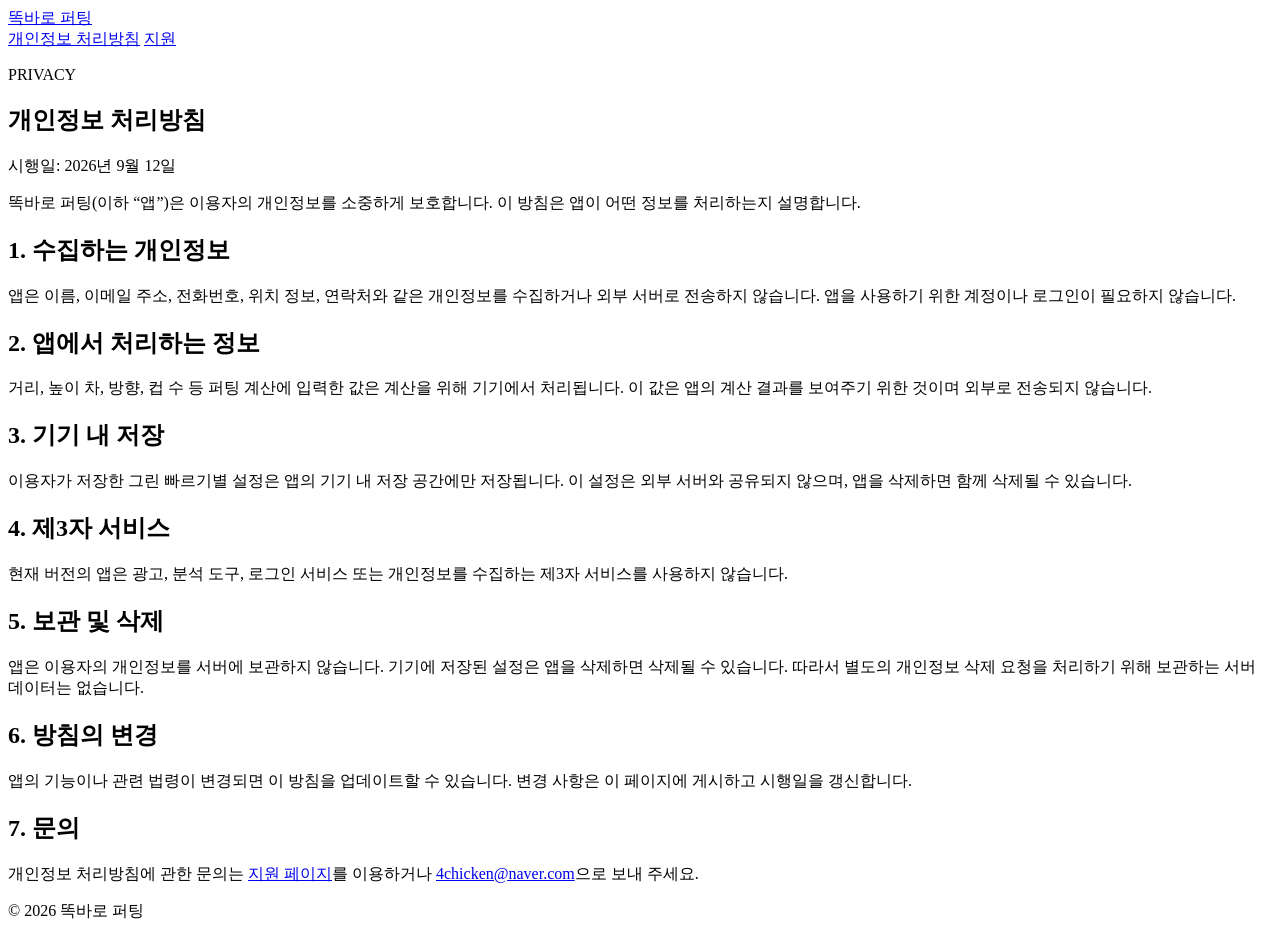
==== apps/tokbaro/privacy.html @ eb53dbae "docs: publish app policy pages" ====
<!doctype html>
<html lang="ko">
  <head>
    <meta charset="utf-8" />
    <meta name="viewport" content="width=device-width, initial-scale=1" />
    <meta
      name="description"
      content="똑바로 퍼팅 개인정보 처리방침"
    />
    <title>개인정보 처리방침 | 똑바로 퍼팅</title>
    <link rel="stylesheet" href="style.css" />
  </head>
  <body>
    <main>
      <header>
        <a class="brand" href="index.html">똑바로 퍼팅</a>
        <nav aria-label="주요 메뉴">
          <a href="privacy.html">개인정보 처리방침</a>
          <a href="support.html">지원</a>
        </nav>
      </header>

      <section class="hero">
        <p class="eyebrow">PRIVACY</p>
        <h1>개인정보 처리방침</h1>
        <p class="muted">시행일: 2026년 9월 12일</p>
      </section>

      <article class="card">
        <p>
          똑바로 퍼팅(이하 “앱”)은 이용자의 개인정보를 소중하게 보호합니다.
          이 방침은 앱이 어떤 정보를 처리하는지 설명합니다.
        </p>

        <h2>1. 수집하는 개인정보</h2>
        <p>
          앱은 이름, 이메일 주소, 전화번호, 위치 정보, 연락처와 같은 개인정보를
          수집하거나 외부 서버로 전송하지 않습니다. 앱을 사용하기 위한 계정이나
          로그인이 필요하지 않습니다.
        </p>

        <h2>2. 앱에서 처리하는 정보</h2>
        <p>
          거리, 높이 차, 방향, 컵 수 등 퍼팅 계산에 입력한 값은 계산을 위해
          기기에서 처리됩니다. 이 값은 앱의 계산 결과를 보여주기 위한 것이며
          외부로 전송되지 않습니다.
        </p>

        <h2>3. 기기 내 저장</h2>
        <p>
          이용자가 저장한 그린 빠르기별 설정은 앱의 기기 내 저장 공간에만
          저장됩니다. 이 설정은 외부 서버와 공유되지 않으며, 앱을 삭제하면
          함께 삭제될 수 있습니다.
        </p>

        <h2>4. 제3자 서비스</h2>
        <p>
          현재 버전의 앱은 광고, 분석 도구, 로그인 서비스 또는 개인정보를
          수집하는 제3자 서비스를 사용하지 않습니다.
        </p>

        <h2>5. 보관 및 삭제</h2>
        <p>
          앱은 이용자의 개인정보를 서버에 보관하지 않습니다. 기기에 저장된
          설정은 앱을 삭제하면 삭제될 수 있습니다. 따라서 별도의 개인정보
          삭제 요청을 처리하기 위해 보관하는 서버 데이터는 없습니다.
        </p>

        <h2>6. 방침의 변경</h2>
        <p>
          앱의 기능이나 관련 법령이 변경되면 이 방침을 업데이트할 수 있습니다.
          변경 사항은 이 페이지에 게시하고 시행일을 갱신합니다.
        </p>

        <h2>7. 문의</h2>
        <p>
          개인정보 처리방침에 관한 문의는 <a href="support.html">지원 페이지</a>를
          이용하거나
          <a href="mailto:4chicken@naver.com">4chicken@naver.com</a>으로 보내 주세요.
        </p>
      </article>

      <footer>© 2026 똑바로 퍼팅</footer>
    </main>
  </body>
</html>
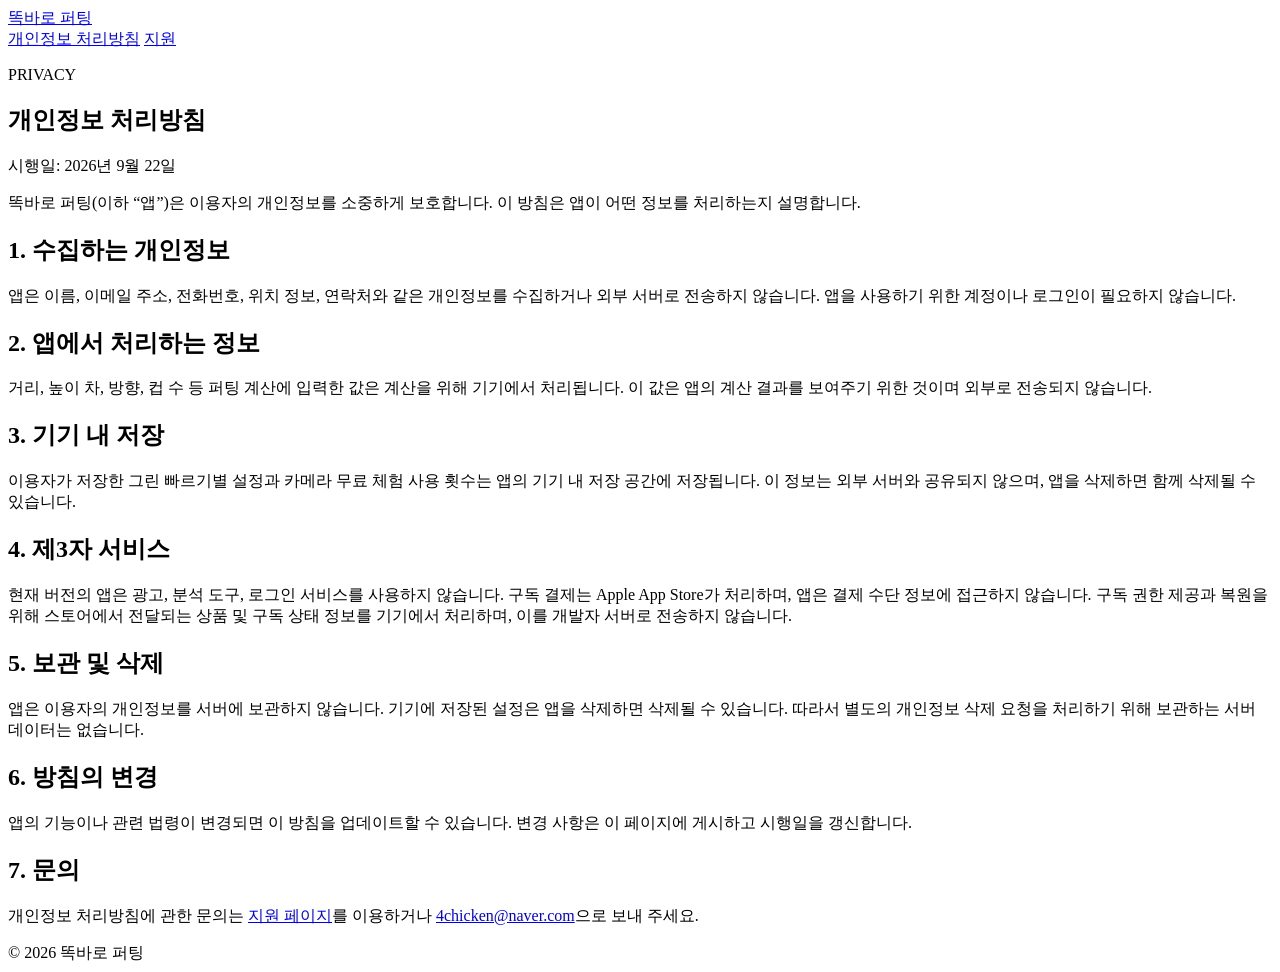
==== commit 532a72f8: "update tokbaro policies" ====
--- a/apps/tokbaro/privacy.html
+++ b/apps/tokbaro/privacy.html
@@ -23,7 +23,7 @@
       <section class="hero">
         <p class="eyebrow">PRIVACY</p>
         <h1>개인정보 처리방침</h1>
-        <p class="muted">시행일: 2026년 9월 12일</p>
+        <p class="muted">시행일: 2026년 9월 22일</p>
       </section>
 
       <article class="card">
@@ -48,15 +48,17 @@
 
         <h2>3. 기기 내 저장</h2>
         <p>
-          이용자가 저장한 그린 빠르기별 설정은 앱의 기기 내 저장 공간에만
-          저장됩니다. 이 설정은 외부 서버와 공유되지 않으며, 앱을 삭제하면
-          함께 삭제될 수 있습니다.
+          이용자가 저장한 그린 빠르기별 설정과 카메라 무료 체험 사용 횟수는
+          앱의 기기 내 저장 공간에 저장됩니다. 이 정보는 외부 서버와 공유되지
+          않으며, 앱을 삭제하면 함께 삭제될 수 있습니다.
         </p>
 
         <h2>4. 제3자 서비스</h2>
         <p>
-          현재 버전의 앱은 광고, 분석 도구, 로그인 서비스 또는 개인정보를
-          수집하는 제3자 서비스를 사용하지 않습니다.
+          현재 버전의 앱은 광고, 분석 도구, 로그인 서비스를 사용하지 않습니다.
+          구독 결제는 Apple App Store가 처리하며, 앱은 결제 수단 정보에 접근하지
+          않습니다. 구독 권한 제공과 복원을 위해 스토어에서 전달되는 상품 및 구독
+          상태 정보를 기기에서 처리하며, 이를 개발자 서버로 전송하지 않습니다.
         </p>
 
         <h2>5. 보관 및 삭제</h2>
